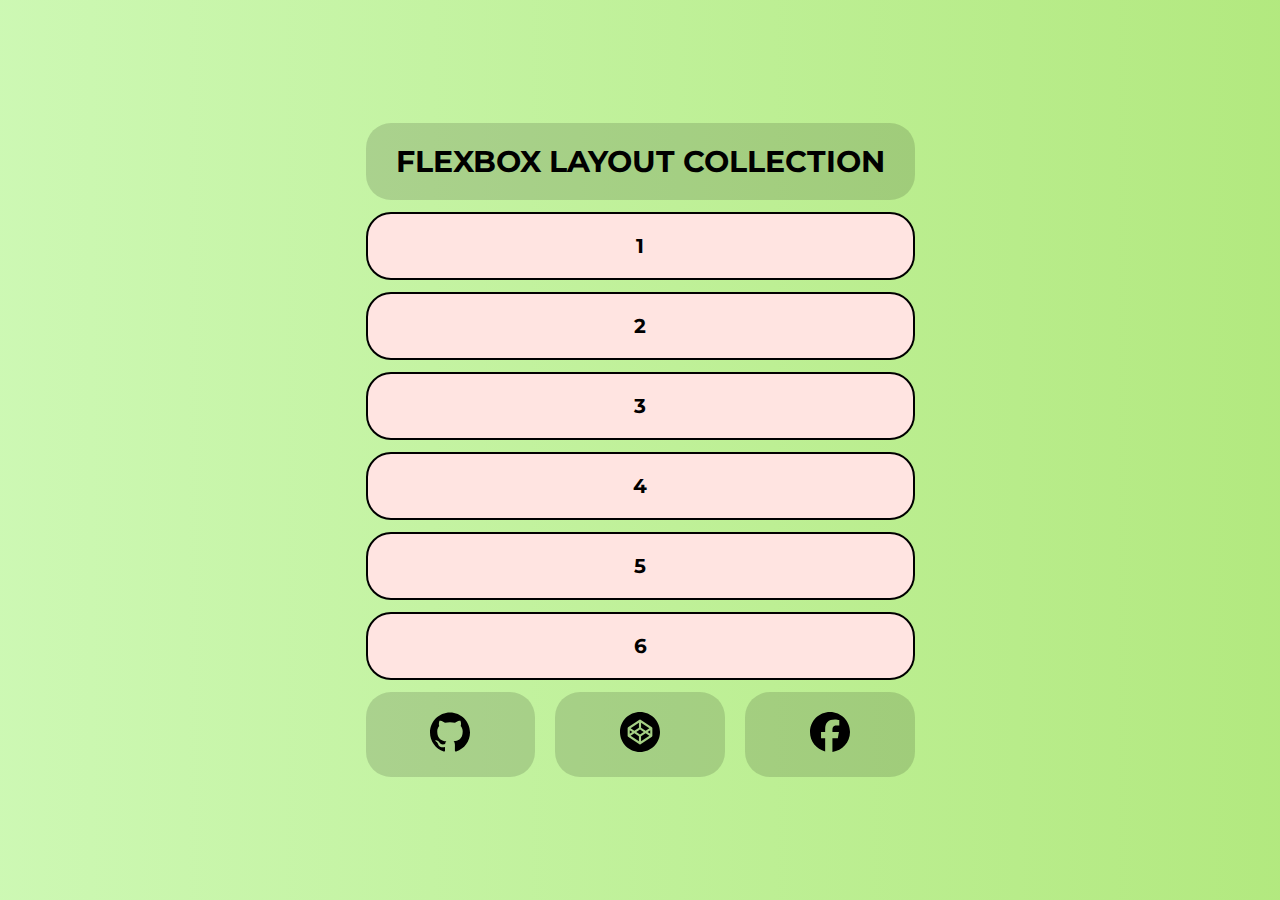
==== index.html @ e0ab0404 "Added MAIN PROJECT TREE🌳 AND MODIFIED README" ====
<!DOCTYPE html>
<html lang="en">
<head>
    <meta charset="UTF-8">
    <meta name="viewport" content="width=device-width, initial-scale=1.0">
    <title> Collection Tree </title>
    <link rel="stylesheet" href="styles.css">
</head>
<body>

    <!-- .Boxed is Just-a-container-to-fix-footer-at-right-place -->
    <div class="Boxed">
        <div class="main">
            <div class="container">
            <div class="item title">Flexbox Layout Collection</div>
            <div class="item ">1</div>
            <div class="item ">2</div>
            <div class="item ">3</div>
            <div class="item ">4</div>
            <div class="item ">5</div>
            <div class="item ">6</div>
        </div>
    </div>

    <div class="footer">
        <a href="https://github.com/UrbishGhimire" target="_blank" class="item"><img src="./images/github.svg" alt="Github"></a>
        <a href="https://codepen.io/Urbish" target="_blank" class="item"><img src="./images/codepen.svg" alt="Codepen"></a>
        <a href="https://www.facebook.com/urbish.ghimire/" target="_blank"  class="item"><img src="./images/facebook.svg" alt="Facebook"></a>
    </div>
    </div>
</body>
</html>
---- styles.css ----
@import url('https://fonts.googleapis.com/css2?family=Montserrat:wght@300;400;500;600;700;800;900&display=swap');

* {
    margin: 0;
    padding: 0;
    box-sizing: border-box;
    text-decoration: none;
    list-style-type: none;
    text-transform: uppercase;
    text-align: center;
    font-family: 'Montserrat', sans-serif;
    font-size: 20px;
    font-weight: bold;
}

/* color gradient  generated from https://www.css-gradient.com/ */
html {
    background: rgb(158, 227, 93);
    background: linear-gradient(270deg, rgba(158, 227, 93, 0.79), rgba(175, 244, 135, 0.629));
}

img {
    width: 40px;
}


body .item {
    padding: 20px 30px;
}

.main .title {
    font-size: 30px;
    font-weight: 700;

}




/* 📝  ALWAYS SPECIFY HEIGHT AND WIDTH IN MAIN PARENT //// HEIGHT SHOULD BE IN VH VIEWPORT HEIGHT UNIT)*/


body {
    display: flex;
    flex-direction: column;
    width: 100%;
    height: 100vh;
    justify-content: center;
    align-items: center;
    /* border: 4px solid rgb(225, 153, 19); */
}


/* .temporary{
    display: flex;
    height: 75% ;
    width: 75%;
    flex-direction: column;
    justify-content: center;
    align-items: center;
} */

.container {
    display: flex;
    flex-direction: column;
    gap: 12px;
}

.footer {
    display: inline-flex;
    width: 100%;
    margin-top: 12px;
    flex-flow: row wrap;
    gap: 20px;
}

.item {
    flex: 1 1 0;
        background-color: mistyrose;
        border-radius: 25px;
        border: 2px solid;
}
.item.title, .footer .item{
    background-color: hsla(0, 0%, 0%, 0.137);
    border: none;
}
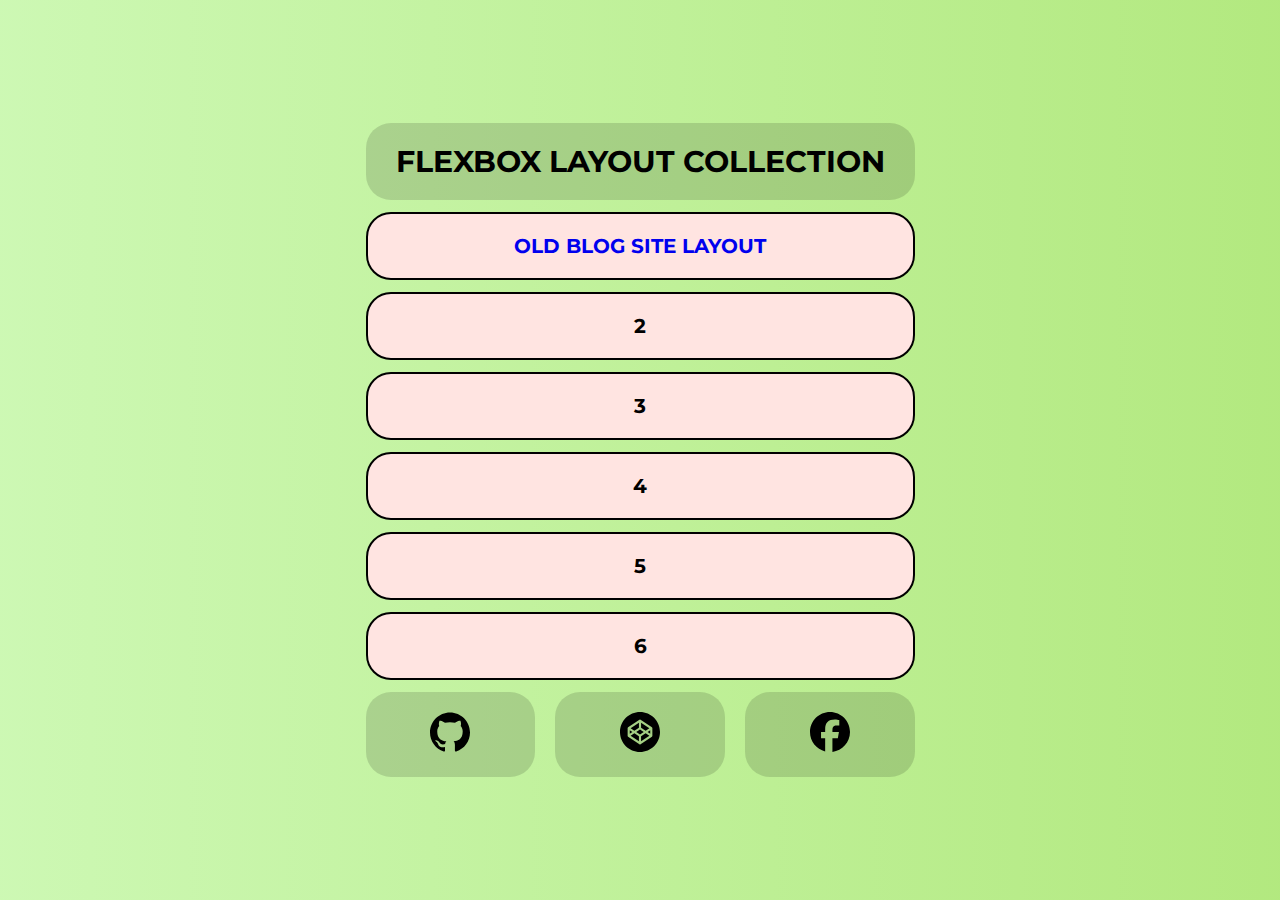
==== commit 12a5bb76: "Added Old blog site layout" ====
--- a/index.html
+++ b/index.html
@@ -1,32 +1,39 @@
 <!DOCTYPE html>
 <html lang="en">
+
 <head>
     <meta charset="UTF-8">
     <meta name="viewport" content="width=device-width, initial-scale=1.0">
     <title> Collection Tree </title>
     <link rel="stylesheet" href="styles.css">
 </head>
+
 <body>
 
     <!-- .Boxed is Just-a-container-to-fix-footer-at-right-place -->
     <div class="Boxed">
         <div class="main">
             <div class="container">
-            <div class="item title">Flexbox Layout Collection</div>
-            <div class="item ">1</div>
-            <div class="item ">2</div>
-            <div class="item ">3</div>
-            <div class="item ">4</div>
-            <div class="item ">5</div>
-            <div class="item ">6</div>
+                <div class="item title">Flexbox Layout Collection</div>
+                <div class="item "><a href="./Layout-Project/Old blog site clean & concise/index.html"
+                        target="_blank">Old Blog site Layout</a></div>
+                <div class="item ">2</div>
+                <div class="item ">3</div>
+                <div class="item ">4</div>
+                <div class="item ">5</div>
+                <div class="item ">6</div>
+            </div>
+        </div>
+
+        <div class="footer">
+            <a href="https://github.com/UrbishGhimire" target="_blank" class="item 1"><img src="./images/github.svg"
+                    alt="Github"></a>
+            <a href="https://codepen.io/Urbish" target="_blank" class="item"><img src="./images/codepen.svg"
+                    alt="Codepen"></a>
+            <a href="https://www.facebook.com/urbish.ghimire/" target="_blank" class="item"><img
+                    src="./images/facebook.svg" alt="Facebook"></a>
         </div>
     </div>
+</body>
 
-    <div class="footer">
-        <a href="https://github.com/UrbishGhimire" target="_blank" class="item"><img src="./images/github.svg" alt="Github"></a>
-        <a href="https://codepen.io/Urbish" target="_blank" class="item"><img src="./images/codepen.svg" alt="Codepen"></a>
-        <a href="https://www.facebook.com/urbish.ghimire/" target="_blank"  class="item"><img src="./images/facebook.svg" alt="Facebook"></a>
-    </div>
-    </div>
-</body>
 </html>--- a/styles.css
+++ b/styles.css
@@ -76,11 +76,19 @@
 
 .item {
     flex: 1 1 0;
-        background-color: mistyrose;
-        border-radius: 25px;
-        border: 2px solid;
+    background-color: mistyrose;
+    border-radius: 25px;
+    border: 2px solid;
 }
-.item.title, .footer .item{
+
+.item.title,
+.footer .item {
     background-color: hsla(0, 0%, 0%, 0.137);
     border: none;
-}+}
+
+/* This help a bit in responsiveness for mobile devices  */
+.main,
+.footer {
+    padding: 0 25px;
+}
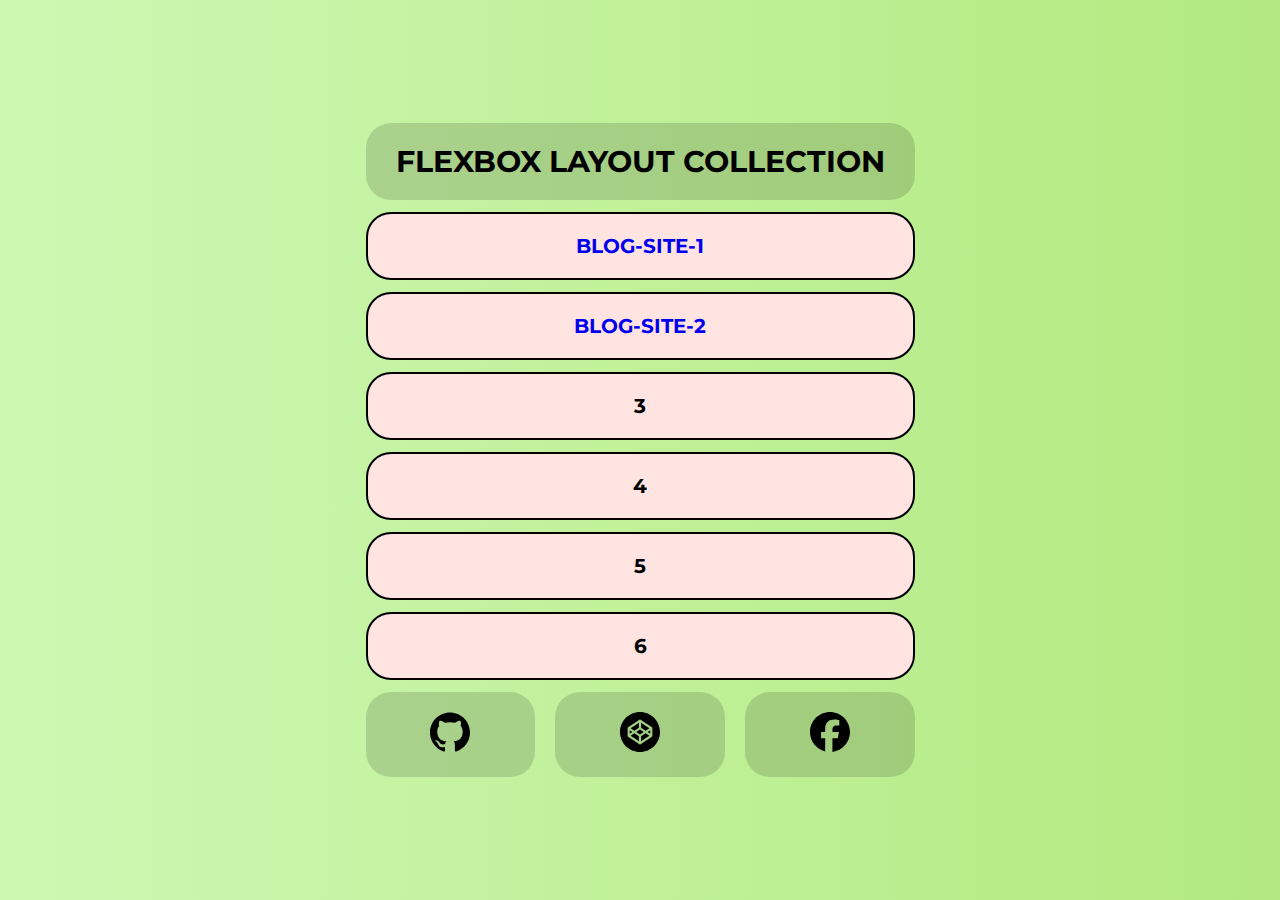
==== commit 0f0e4a98: "Added link to 2nd Site layout" ====
--- a/index.html
+++ b/index.html
@@ -16,8 +16,9 @@
             <div class="container">
                 <div class="item title">Flexbox Layout Collection</div>
                 <div class="item "><a href="./Layout-Project/Old blog site clean & concise/index.html"
-                        target="_blank">Old Blog site Layout</a></div>
-                <div class="item ">2</div>
+                        target="_blank">Blog-Site-1</a></div>
+                <div class="item "><a href="./Layout-Project/Common site layout/index.html"
+                        target="_blank">Blog-Site-2</a></div>
                 <div class="item ">3</div>
                 <div class="item ">4</div>
                 <div class="item ">5</div>
